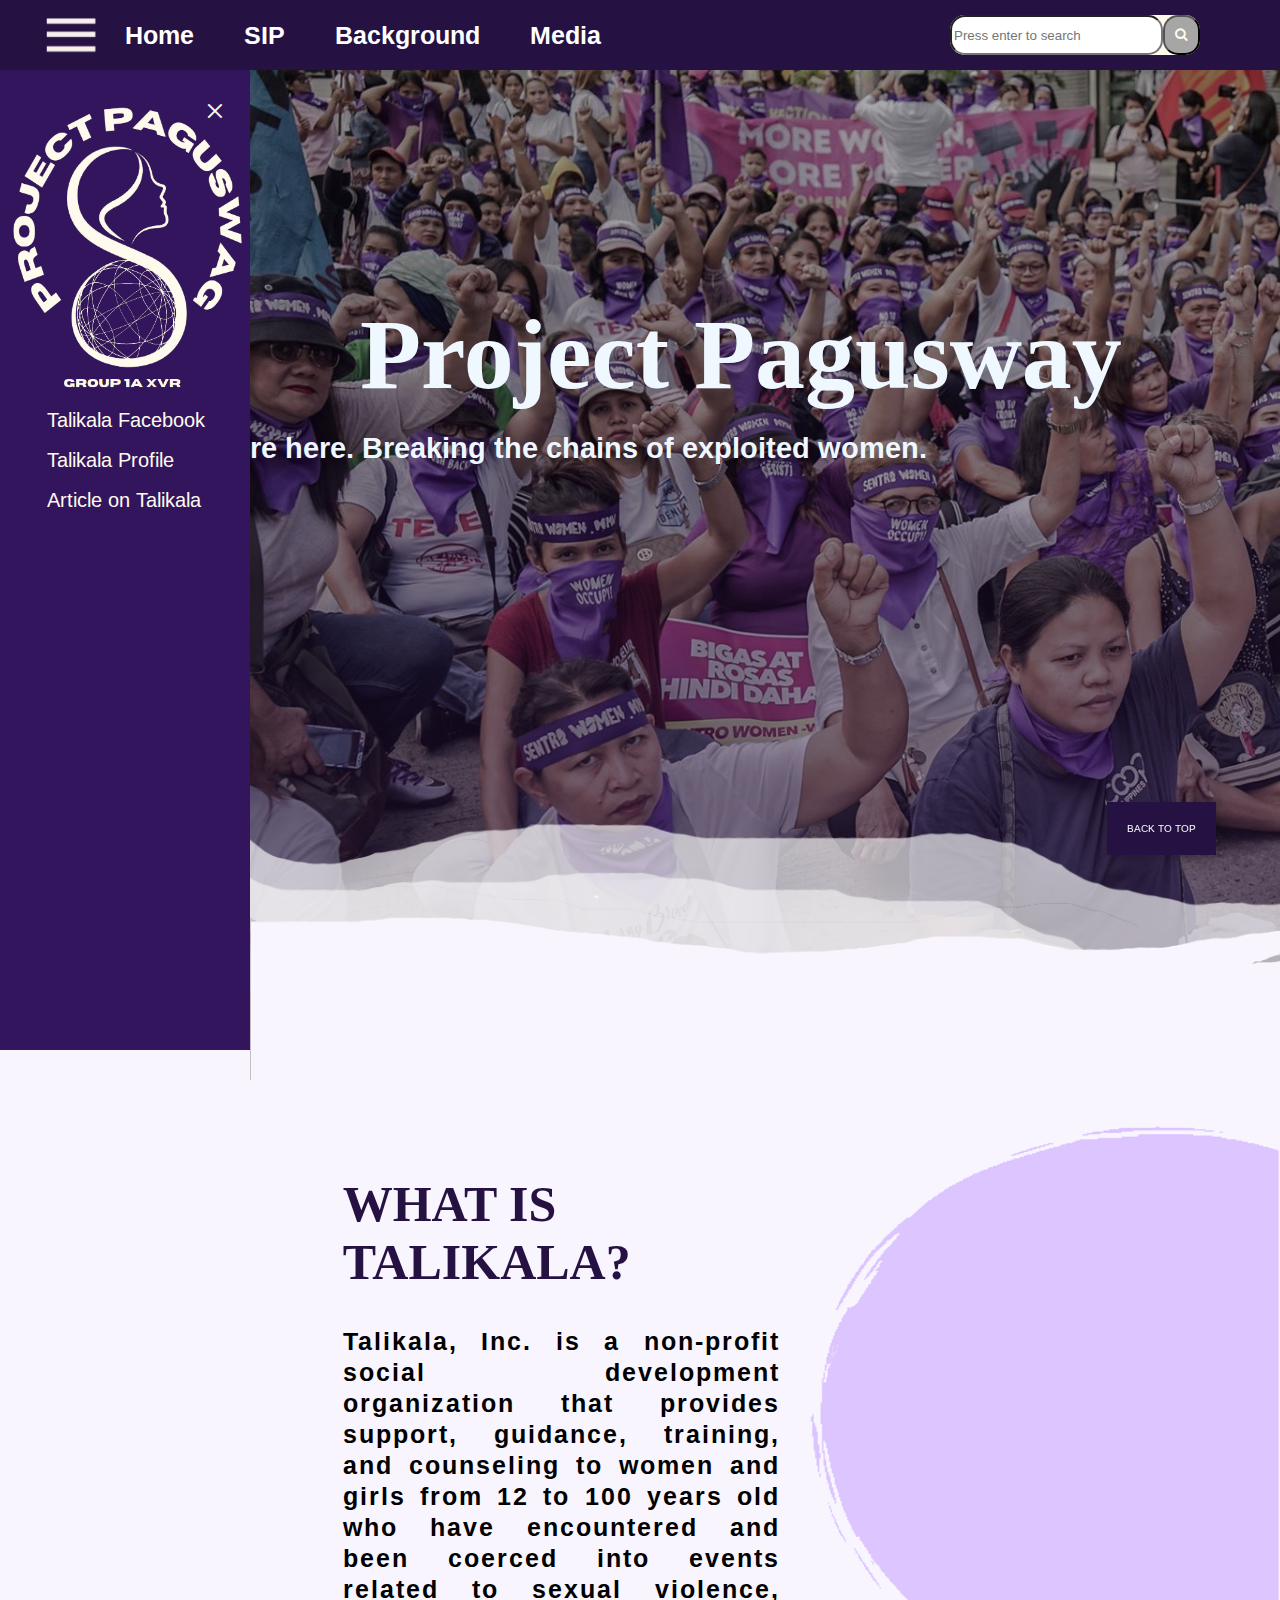
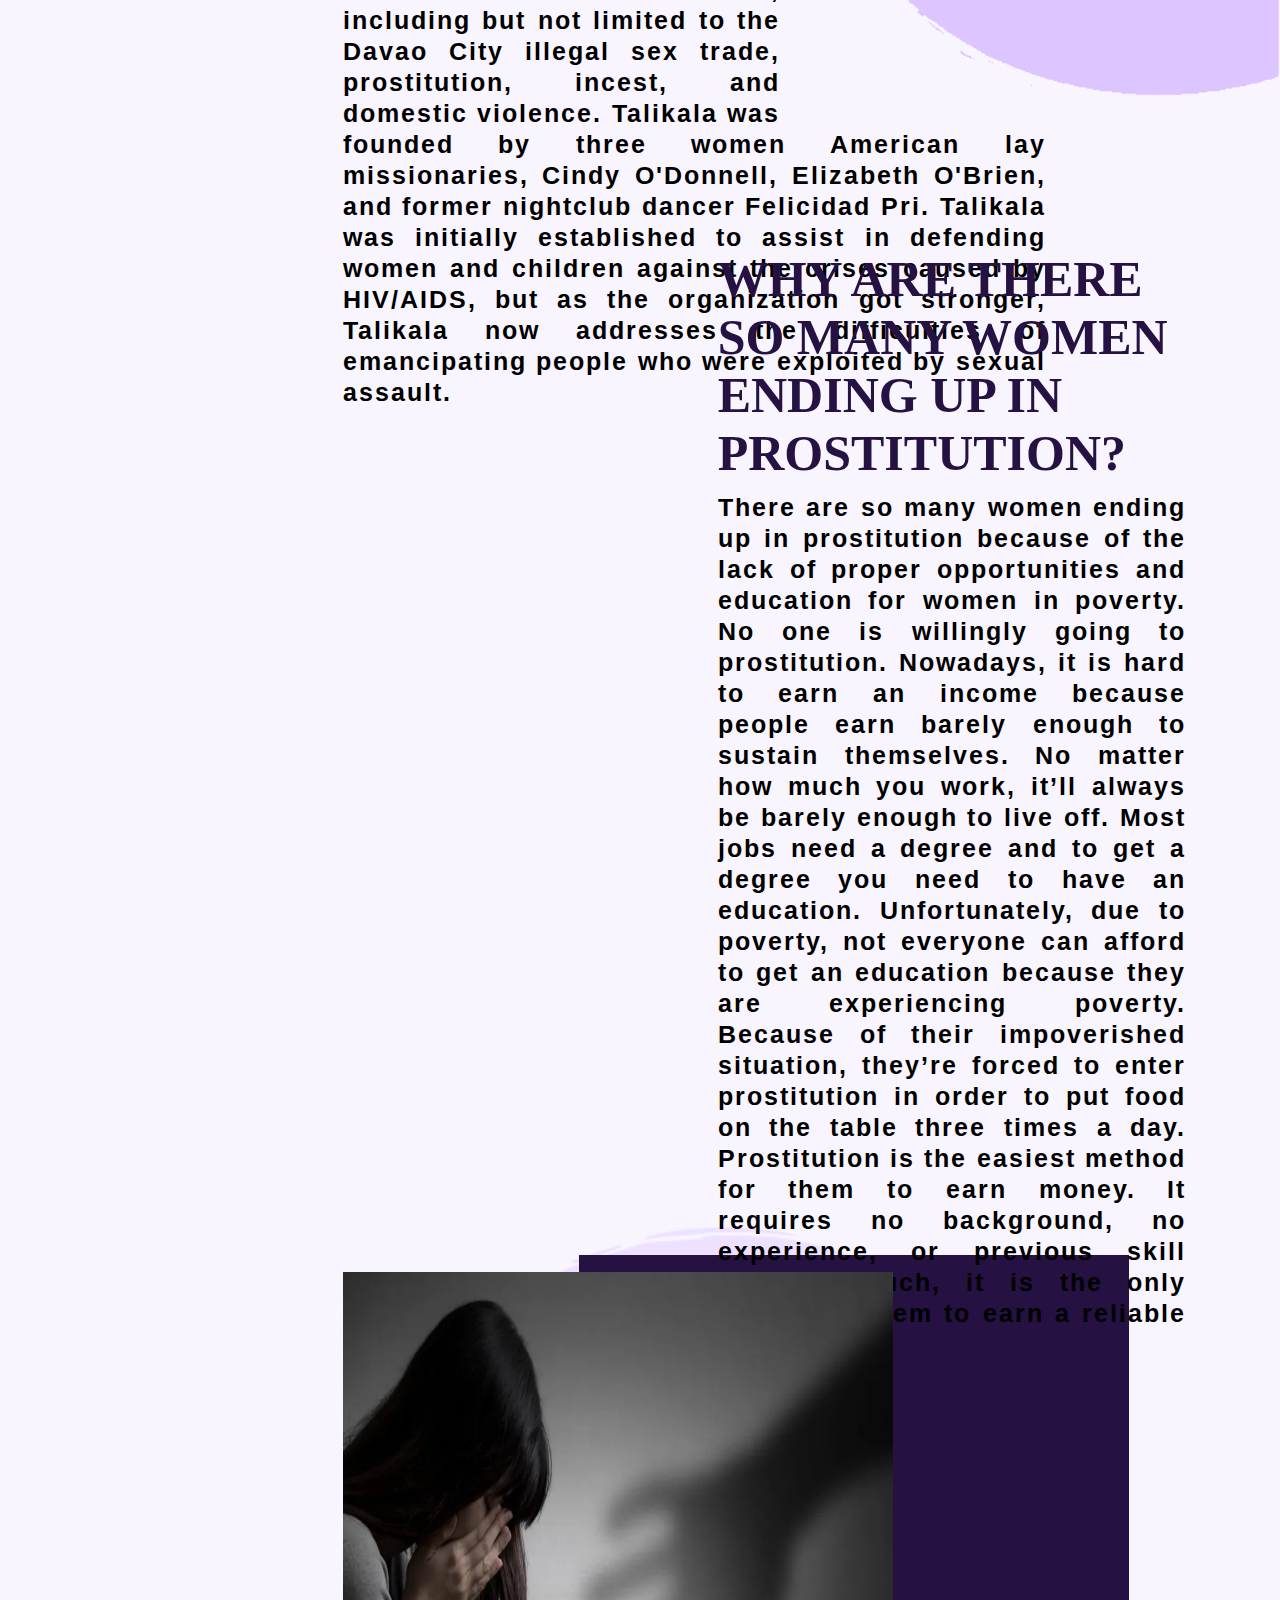
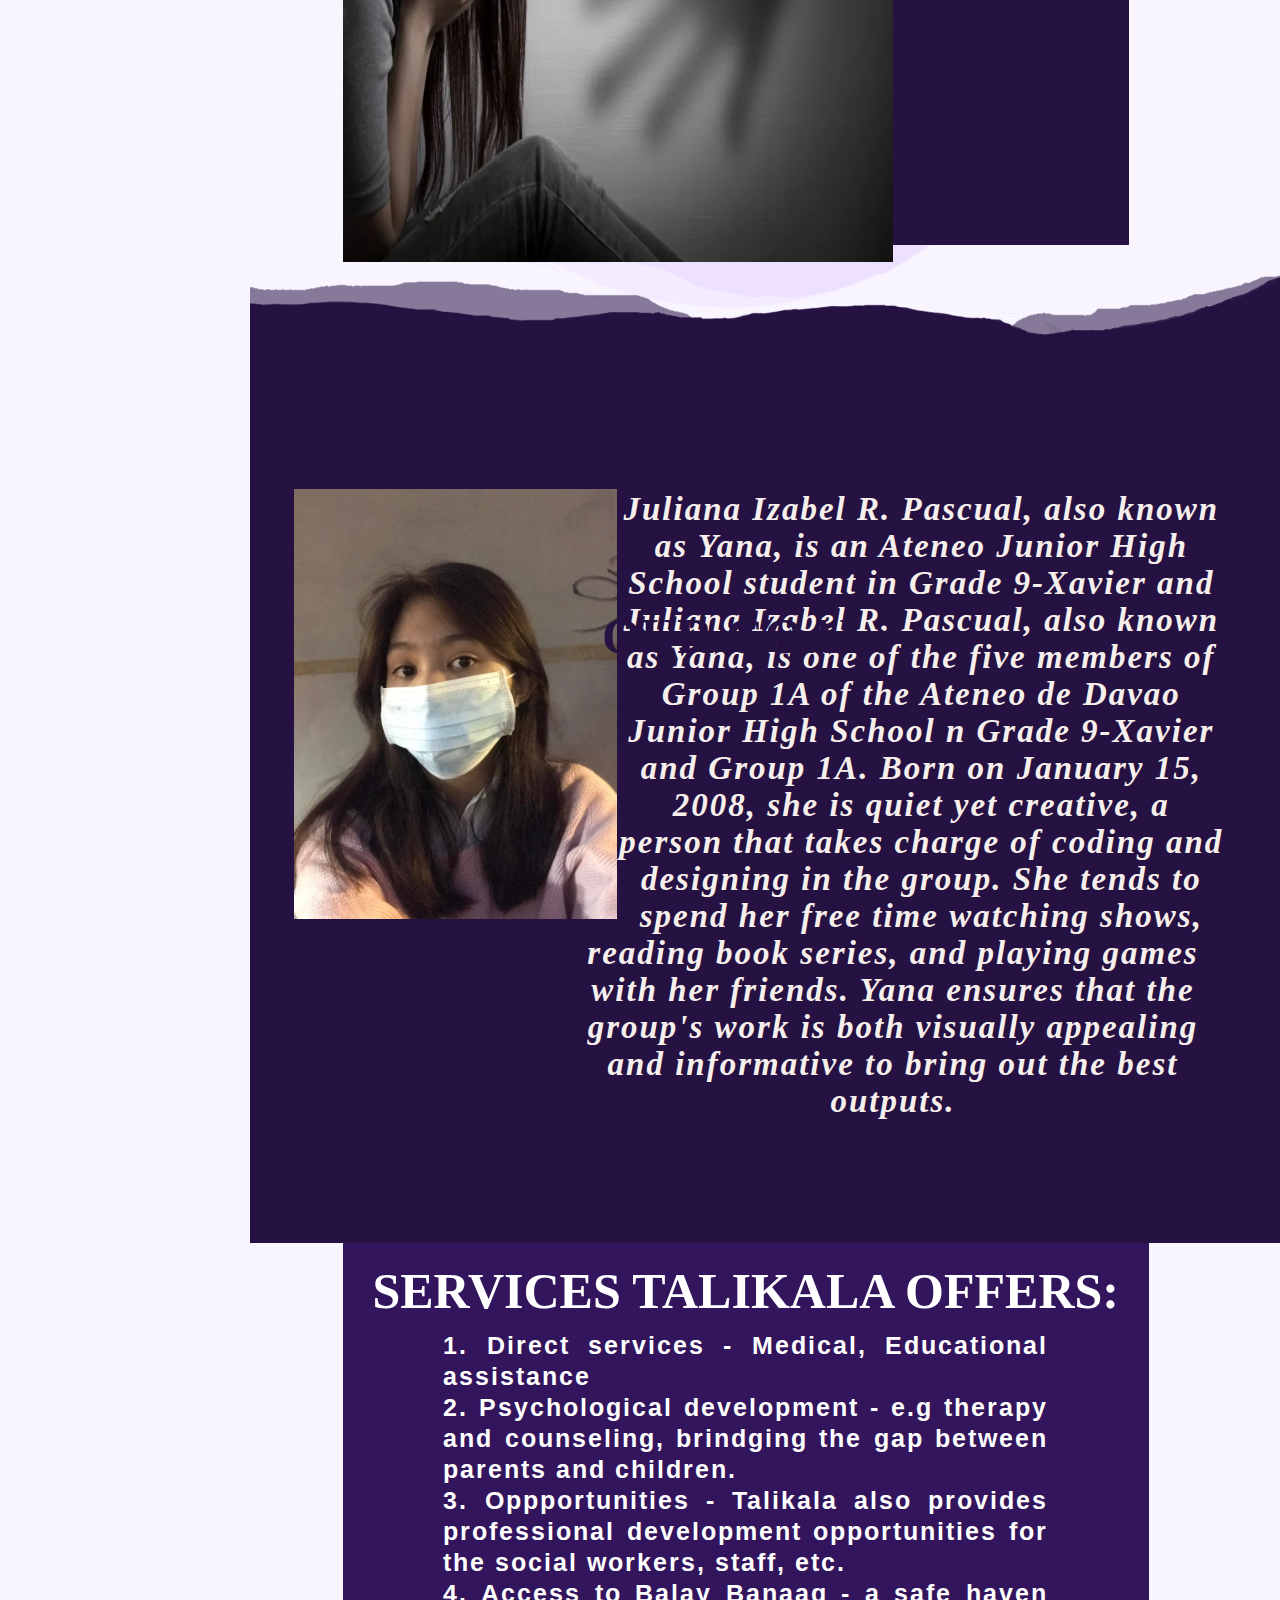
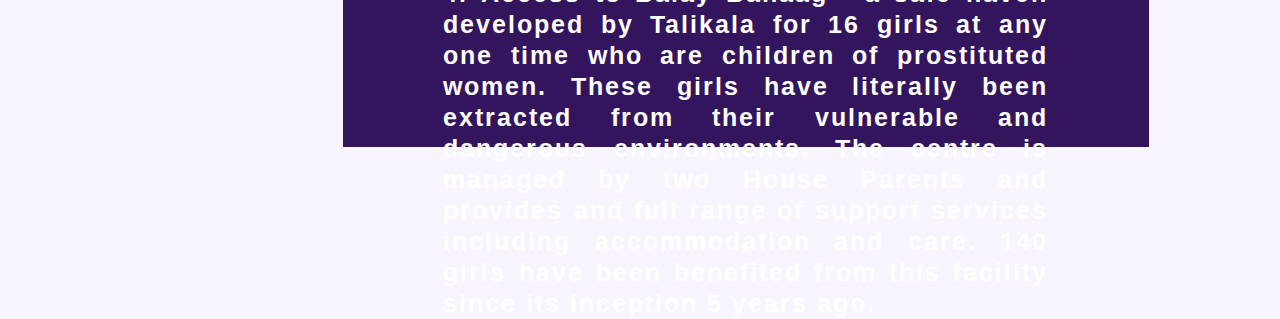
==== index.html @ cec4d1b7 "Add files via upload" ====
<html>
<head>
<title> INSTITUTION HOME PAGE - Pascual</title>
<link href="https://fonts.cdnfonts.com/css/league-spartan" rel="stylesheet">
<link href='https://fonts.googleapis.com/css?family=Arimo' rel='stylesheet'>
<link rel="stylesheet" href="https://cdnjs.cloudflare.com/ajax/libs/font-awesome/4.7.0/css/font-awesome.min.css">
<link href="mainstyles.css" rel="stylesheet">   
<style>
    #paperrip{
        width:100%;
        margin-top:110%;
        margin-bottom:-10px;
    }

    div#designers{
        position:relative;
        align-items:center;
        background-color:#251142;
        border-style:solid;
        border-color:#251142;
        padding-bottom: 50px;
        padding-top: 50px;
        background-size:100%;
        margin-bottom:-5%;
    }
    
    p#designers{
        position:relative;
        font-family:'League Spartan';
        font-size: 33;	
        color:#F6EFEC;
        text-align:center;
        font-style:italic;
        top:-20px;
        margin-left:30%;
        padding-left:0px;
        margin-bottom:50px;
        margin-top:100px;
        width:65%;
    }
    
    span#lightpink{
        color:#FFDBE2;
        font-weight: bold;
    }
    
    a#designers{
        color:#FFDBE2;
        font-weight: bold;
    }
    
    #leftthree{
    float:left;
    height:430px;
    margin-top:100px;
    margin-left:4%;
    }
    
    </style>
    
</head>
<body class = "index">
    <meta name="viewport" content="width=device-width, initial-scale=1.0"> 
    <div class ="BTP">
        <a href="#intbg" id = "btptext">BACK TO TOP</a>
    </div>

    <div class = "header">
        <a href = "index.html" class = "title"><class="icons"/> Home</a>
		<a href = "sip.html" class = "title"><class="icons"/> SIP</a>
		<a href = "background.html" class = "title"><class="icons"/> Background</a>
		<a href = "media.html" class = "title"><class="icons"/> Media</a>
       <div id = "search">
        <form name="f1" action="" onSubmit="if(this.t1.value!=null && this.t1.value!='') findString(this.t1.value);return false">
    		<input type="text" name=t1 value="" size=20 placeholder="Press enter to search">
            <button type = "submit">
                <i class="fa fa-search"></i>
            </button>
        </form>
       </div>
       <img src = "navicon.png" class = "toggler"/>
    </div>
    <div class = "sidebar is-opened">
        <span class = "closeSidebarButton">&times;</span>
        <img src = "logo.png" class = "logo">
        <a href="#">Talikala Facebook</a>
        <a href="#">Talikala Profile</a>
        <a href="#">Article on Talikala</a>
    </div>
    <div class = "main">
        <img src = "intbg.png"  id = "intbg">
            <div id = "headbigtext">
                <H1>Project Pagusway</H1>
            </div>
            <div id = "headsubtext">
                <H3>We're here. Breaking the chains of exploited women.</H3>
            </div>
    <h1 class = "centext">
        <img src = "circle.png" class = "circle1">

    <span id = "whatis">
          WHAT IS TALIKALA?
    </span>
    <p class = "censubtext">
        <p id = "whatistext">
            Talikala, Inc. is a non-profit social development organization that provides support, guidance, training, and counseling to women and girls from 12 to 100 years old who have encountered and been coerced into events related to sexual violence, including but not limited to the Davao City illegal sex trade, prostitution, incest, and domestic violence. Talikala was founded by three women American lay missionaries, Cindy O'Donnell, Elizabeth O'Brien, and former nightclub dancer Felicidad Pri. Talikala was initially established to assist in defending women and children against the crises caused by HIV/AIDS, but as the organization got stronger, Talikala now addresses the difficulties of emancipating people who were exploited by sexual assault.
    </p>
        </p>
    <h1 class = "centext">
        <span id ="whyis">
            WHY ARE THERE SO MANY WOMEN ENDING UP IN PROSTITUTION?</span>
    <p class = "censubtext">
        <p id = "whyistext">
            There are so many women ending up in prostitution because of the lack of proper opportunities and education for women in poverty. No one is willingly going to prostitution. Nowadays, it is hard to earn an income because people earn barely enough to sustain themselves. No matter how much you work, it’ll always be barely enough to live off. Most jobs need a degree and to get a degree you need to have an education. Unfortunately, due to poverty, not everyone can afford to get an education because they are experiencing poverty. Because of their impoverished situation, they’re forced to enter prostitution in order to put food on the table three times a day. Prostitution is the easiest method for them to earn money. It requires no background, no experience, or previous skill sets, as such, it is the only option for them to earn a reliable living.
        </p>
        </p>
        <img src = "oppression.png" id = "oppression"/>
<div id = "imggroup">
<img src = "rectangle.png" id = "rectangle"/>
     <img src = "circle2.png" class = "circle2">   
    </div>
    <div class = "ourgoalcontainer">
        <div class = "ourgoaltitle">OUR GOAL:</div>
        <p id = "ourgoaltext">
            There are so many women ending up in prostitution because of the lack of proper opportunities and education for women in poverty. No one is willingly going to prostitution. Nowadays, it is hard to earn an income because people earn barely enough to sustain themselves. No matter how much you work, it’ll always be barely enough to live off. Most jobs need a degree and to get a degree you need to have an education. Unfortunately, due to poverty, not everyone can afford to get an education because they are experiencing poverty. Because of their impoverished situation, they’re forced to enter prostitution in order to put food on the table three times a day. Prostitution is the easiest method for them to earn money. It requires no background, no experience, or previous skill sets, as such, it is the only option for them to earn a reliable living.
            </p>
        </div>
    <img src = "quotestart.png.png" class = "quote1">
    <img src = "quoteend.png" class = "quote2">
    <div class = "servicecontainer">
        <div class = "servicetitle">SERVICES TALIKALA OFFERS:</div>
        <p id = "servicetext">
            1. Direct services - Medical, Educational assistance<br>
            2. Psychological development - e.g therapy and counseling, brindging the gap between parents and children.<br>
            3.  Oppportunities - Talikala also provides professional development opportunities for the social workers, staff, etc.<br>
            4. Access to Balay Banaag - a safe haven developed by Talikala for 16 girls at any one time who are children of prostituted women. These girls have literally been extracted from their vulnerable and dangerous environments. The centre is managed by two House Parents and provides and full range of support services including accommodation and care. 140 girls have been benefited from this facility since its inception 5 years ago.<br>
            
                        </p>
        </div>
</h1>
</h1>
    <img src = "designer.png" id = "paperrip">
    <div id = "designers">
        &nbsp;&nbsp;<img src = "yana.jpg" id="leftthree" height ="430"/>
        <br/><br/>
        <p id = "designers">
            Juliana Izabel R. Pascual, also known as Yana, is an Ateneo Junior High School student in Grade 9-Xavier and Juliana Izabel R. Pascual, also known as Yana, is one of the five members of Group 1A of the Ateneo de Davao Junior High School n Grade 9-Xavier and Group 1A. Born on January 15, 2008, she is quiet yet creative, a person that takes charge of coding and designing in the group. She tends to spend her free time watching shows, reading book series, and playing games with her friends. Yana ensures that the group's work is both visually appealing and informative to bring out the best outputs. 
        </div> </p>
    </div>  

    <script>
        var TRange=null;
    function findString (str) {
     if (parseInt(navigator.appVersion)<4) return;
     var strFound;
     if (window.find) {
    
      strFound=self.find(str);
      if (strFound && self.getSelection && !self.getSelection().anchorNode) {
       strFound=self.find(str)
      }
      if (!strFound) {
       strFound=self.find(str,0,1)
       while (self.find(str,0,1)) continue
      }
     }
     else if (navigator.appName.indexOf("Microsoft")!=-1) {
    
    
      if (TRange!=null) {
       TRange.collapse(false)
       strFound=TRange.findText(str)
       if (strFound) TRange.select()
      }
      if (TRange==null || strFound==0) {
       TRange=self.document.body.createTextRange()
       strFound=TRange.findText(str)
       if (strFound) TRange.select()
      }
    }
    }
    
    const $toggler = document.querySelector(".toggler");
    const $sidebar = document.querySelector(".sidebar");
    const $main = document.querySelector(".main");
    const $closeSidebarButton = document.querySelector(".closeSidebarButton");
    
    $closeSidebarButton.addEventListener("click", () => {
      $sidebar.classList.remove("is-opened");
    });
    
    $toggler.addEventListener("click", () => {
      $sidebar.classList.toggle("is-opened");
    });
    </script> 
  </body>
</html>
---- mainstyles.css ----
html {
    scroll-behavior: smooth;
  }
body{
    margin: 0;
    padding: 0;
    background-color:#F8F5FF;
    font-size: 0.625rem; 
}
.main{
	max-width:100%;
}
.header{
    z-index: 3;
    position: fixed;
    background: #251142;
    padding: 1.25rem;
    width: calc(100% - 0%);
    top: 0;
    height: 1.875rem;
}
a.title:hover{
  color:#DDC5FF;
}
#search{
    display:flex;
    align-items:right;
    justify-content:center;
    float:right;
    margin-right:6.25rem;
    margin-top:-0.3125rem;
}
form{
    background-color:#FFFAEE;
    width:15.625rem;
    height:2.5rem;
    display:flex;
    border-radius:15px;
}
form input{
    flex: 1;
    border-radius:15px;
        outline:none;
}
form button {
    background:#A6A6A6;
    padding:0.625rem;
    outline:none;
    color:#FFFAEE;
    letter-spacing:1px;
    cursor:pointer;
    border-radius: 15px;
}
.BTP {
    background-color: #251142;
    color: #fff;
    font-family: Open Sans;
    padding: 1.25rem;
    position: fixed;
    bottom: 5%;
    right: 5%;
    z-index: 100;
    box-shadow: rgba(0, 0, 0, 0.24) 0px 3px 8px;
    scroll-behavior: 'smooth'
}
a#btptext{
    color:#fff; 
    text-decoration:none;
    font-family:'arimo';
} 
a.title{
	float:left;
	color:#fff; 
	word-spacing:5px;
	text-decoration:none;
	padding:0.3125rem;
	margin: -5px -60px 10px 100px;
    font-size:25px;
    font-weight:800;
    font-family:'arimo';
}
.sidebar {
  position:fixed;
  height:100%;
  background:#33155D;
  padding-top:9.375rem;
  top:0;
  left:0;
  z-index:2;
  transition:0.5s;
  width:0px;
  overflow:hidden;
}

.sidebar a {
  font-size:20px;
  padding: 8px 8px 8px 32px;
  text-decoration:none;
  color:#FFFAEE;
  display:block;
  transition:0.3s;
  font-family:'Arimo';
  margin-left:0.9375rem;
}
.logo{
  height:18.75rem;
  width:18.75rem;
  margin-left:-1.6875rem;
  margin-top:-3.125rem;
}
.sidebar a:hover{
  background-color:#251142;
}
.sidebar .closeSidebarButton{
  position:absolute;
  top:0;
  right:1.5625rem;
  font-size:36px;
  margin-left:3.125rem;
  margin-top:5.625rem;
  color:#FFFAEE;
  cursor:pointer;
}
.sidebar.is-opened{
  width:15.625rem;
}
.toggler{
  position:fixed;
  z-index:5;
  width:3.125rem;
  size:3.125rem;
  margin-left:-31.25rem;
  margin-top:-0.625rem;
}
.sidebar.is-opened + .main{
  margin-left:15.625rem;
  transition: all .5s;

}
#intbg{
    width:100%;
    min-width:1920px;
    height:1080px;
  }
  #headbigtext{
    display:inline-block;
      position:relative;
      bottom: 53.125rem;
      left:6.875rem;
      color:white;
      font-weight:800;
      font-size:50px;
      font-family:'League Spartan';
      color:#EFF7FF;
  }
  #headsubtext{
    display:inline-block;
      position:relative;
      bottom: 48.75rem;
      margin-left:-50.85rem;
      color:white;
      font-weight:800;
      font-size:25px;
      font-family:'Arimo';
      color:#EFF7FF;
  }
  span#pagetitle{
    font-family: 'League Spartan';
    font-size:40px
    }
  .circle1{
    width:500px;
    height:600px;
    float:right;
    margin-top:-8%;
  }
    h1.centext{
        position:relative;
        margin-bottom:-18%;  
        margin-left: 9%;
        margin-top:-15%;
        float:left; 
        height:50rem;
    }
    span{
      font-family:'League Spartan';
      font-size: 50px;	
      color:#251142;
    }
    p#whatis{
        bottom:18.75rem;
        float:right;
        
    }
    #circle1{
      margin-left:25.5%;
      margin-top:-10%;
    }
    p{
        top:0.625rem;
        width:75%;
        position:relative;
        font-family:'Arimo';
        font-size: 25px;	
        color:#000000;
        font-weight:bold;
        text-align:justify;
        letter-spacing: 2px 
        
    }
    #oppression{
        position:relative;
        width:34.375rem;
        height:36.875rem;
        float:left;
        margin-right:-5%;
        margin-top:-11%;
        }
    #rectangle{
        width:34.375rem;
        height:36.875rem;
        float:left;
        margin-left:-30%;
        margin-right:-5%;
        margin-top:-13.5%;
        z-index:-1;
    }
    #imggroup{
      margin-right:5%
    }
    span#whyis{
      width:50%;
      display:block;
      margin-top:23%;
      margin-right:10%;
      margin-left:5%;
      float:right;
    }
    p#whyistext{
      margin-top:0%;
      width:50%;
      margin-right:10%;
      margin-left:5%;
      float:right;
    }
    .circle2{
        position:relative;
        display:block;
        width:50rem;
        height:80rem;
        height:43.75rem;
        bottom:40rem;
        right:0%;
        z-index:-2;
    }
    
 .ourgoalcontainer{
    position:relative;
    top:-50%;
    background-color:#D6D6D6;
    width:86%;
    height:60%;
    padding-bottom:50px;
    margin:0%
 }
 .ourgoaltitle{
 padding: 2.1875rem 0.625rem 0.625rem 0.625rem;
 position:relative;
 color:#251142;
 font-size:50px;
 z-index:3;
 text-align:center;
 width:auto;
 top:0.625rem;
 font-family:'League Spartan';
}
p#ourgoaltext{
    text-align:center;
    margin:0 auto 0 auto;
}
.servicecontainer{
  position:relative;
  top:-50%;
  background-color:#33155D;
  width:86%;
  height:60%;
  padding-bottom:50px;
  margin:0%
}
.servicetitle{
padding: 2.1875rem 0.625rem 0.625rem 0.625rem;
position:relative;
color:white;
font-size:50px;
z-index:3;
text-align:center;
width:auto;
top:0.625rem;
font-family:'League Spartan';
}
p#servicetext{
  margin:0 auto 0 auto;
  color:white;
}
.quote1{
    position:relative;
    bottom:122%;
    right:2.5%;
    height:7.5rem;
    width:7.5rem;
}
.quote2{
    position:relative;
    left:75%;
    bottom:60%;   
    height:7.5rem;
    width:7.5rem;

}
p#significancetext { 
margin-left:5%;
width:80%;
margin-top:-2%;
}
span#significance{
  margin-left:5%;
  margin-bottom:20%;
}
#left{
  float:left;
  margin-left:5%;
  margin-top:5%;
  width:25%;
}
p#lefttext{
  margin-top:0.5%;
  width:145%;
}
#right{
  float:right;
  width:25%;
  margin-top:5%;
}
p#righttext{
  margin-top:0.5%;
  margin-left:-115%;
  width:145%;
}
span#righttitle{
  margin-left:-45%;
}
span#siptitle{
  margin-bottom:5%;
  text-align:center;
  display:block;
  width:80%;
  margin-top:8%;
  margin-left:4%;
  margin-right:0%;
  font-size:60px;
}
hr{
  position:relative;
  margin-top:30%;
  margin-bottom:5%;
  width:85%;
  height:5px;
  background-color:#251142
}
.methodologycontainer{
  background-color:#EDE1FF;
  height:auto;
  padding-left:8%;
  padding-right:8%;
  padding-top:30px;
  padding-bottom:50px;
  margin-bottom:6%
}
table, th{
  border: 4px solid black;
  margin: 40px auto;
  width:100%;
  border-collapse:collapse;
}
tr{
  vertical-align: top;
}
th{
  padding:70px;
  padding-top:50px;
  line-height:40px;
  width: 590px;
  padding-bottom:50px;
}
#dvtext{
  width:100%;
}
#ivtext{
  width:100%;
}
span#vtitles{
 font-size:40;
}
#cvtext{
  width:100%;
}
ul{
display:list-item;
list-style-type:circle;
top:0.625rem;
width:100%;
position:relative;
font-family:'Arimo';
font-size: 25px;	
color:#000000;
font-weight:bold;
 text-align:justify;
letter-spacing: 2px 
}
table#treatments{
  width:83%;
}
span#treatmentstitle{
  margin-left:12%;
}
span#sutitles{
  font-size:40;
}
th#SU{
padding:40px;
}
p#csu, #esu1, #esu2 {
width:100%;
vertical-align:top
}
span#nortitle{
  line-height:50px;
}
#nor{
  vertical-align:middle;
}
p#nortext{
font-size:40px;  
margin-left:15%;
}
.mobcontainer{
  background-color:#D6D6D6;
  height:auto;
  padding-left:8%;
  padding-right:8%;
  padding-top:75px;
  padding-bottom:50px;
  margin-bottom:2%
}
span#mobtitles{
  font-size:40px;
  margin-bottom:0%;
}
p#mobtext{
  margin-bottom:7%;
  margin-top:-0%;
  width:100%;
}
span#meqntitle{
  margin-left:8%;
}
table#meqn{
  width:83%;  
}
tr#meqntitles{
  font-family:'League Spartan';
  font-size: 40px;	
  color:#251142;
}
th#qn:nth-child(2)  {
white-space: nowrap;
}
p#col2{
margin-top:-10%;
width:100%;
text-align:center;
}
p#meqntext{
margin-top:-13%;
width:100%;
text-align:center;
}
th#c2{
padding-top:70px;
padding-left:30px;
padding-right:30px;
}
video{
  display: block;
  margin-top:-12%;
  margin-left: auto;
  margin-right: auto;
  width: 50%;
  border-radius: 50px;}
#galleryleft{
  float:left;
  margin-left:9%;
  margin-right:3%;
  width:400px;
  height:600px;
  margin-top:5%;
  border-image: url('border.png')  41 41 41 stretch stretch;
  border-style: inset;
  border-width: 60px;
}
#galleryright{
  float:right;
  margin-right:9%;
  margin-left:5%;
  width:400px;
  height:600px;
  border-color:white;
  border-style:solid;
  border-width:6px;
  margin-top:5%;
  border-radius:40px;
  border-image: url('border.png')  41 41 41 stretch stretch;
  border-style: inset;
  border-width: 60px;
}
#lefttexts{
  margin-top:0%;
  width:100%;
float:left;
}
#righttexts{
  margin-top:0%;
  width:100%;
  margin-left:25%;
  float:right;
}
h2#imgtitlesleft{
  color:#33155D;
  font-family:'Arimo';
  font-size:40px;
  letter-spacing:2px;
  margin-top:15%;
  margin-bottom:-18%
}
h4#imgtitlesright0{
  margin-left: 52%;
  margin-top: 15%;
  width: 15%;
}
h4{
  color:#33155D;
  font-family:'Arimo';
  font-size:40px;
  letter-spacing:2px;
}
p#imgtexts{
  color:#33155D;
  font-style:italic;
  font-weight:400;
  width:80%;
  margin-top:20%;
}
p#imgtextsright{
  color:#33155D;
  font-style:italic;
  font-weight:400;
  width:45%;
  left:20%;
  margin-top:0%;
  margin-right:10%;
}
h4#imgtitlesright1{
  margin-left: 30%;
  margin-top: 15%;
  width: 45%;
}
h4#imgtitlesright2{
  margin-left: 35%;
  margin-top: 15%;
  width: 45%;
}
hr#background1{
  position:relative;
  margin-top:5%;
  margin-bottom:5%;
  width:90%;
  height:5px;
  background-color:#251142
}
blockquote{
  margin-bottom:-0%
}
.maincontainer{
  background-color:#D6D6D6;
  height:auto;
  padding-left:8%;
  padding-right:8%;
  padding-top:30px;
  padding-bottom:50px;
  margin-bottom:6%;
}
table, th{
  border: 4px solid black;
  margin: 40px auto;
  width:100%;
  border-collapse:collapse;
}
tr{
  vertical-align: top;
}
th{
  padding:70px;
  padding-top:50px;
  line-height:40px;
  width: 590px;
  padding-bottom:50px;
}
#dvtext{
  width:100%;
}
#ivtext{
  width:100%;
}
span#vtitles{
 font-size:40;
}
#cvtext{
  width:100%;
}
ul{
display:list-item;
list-style-type:circle;
top:0.625rem;
width:100%;
position:relative;
font-family:'Arimo';
font-size: 25px;	
color:#000000;
font-weight:bold;
 text-align:justify;
letter-spacing: 2px 
}
table#treatments{
  width:83%;
}
span#treatmentstitle{
  margin-left:12%;
}
span#sutitles{
  font-size:40;
}
th#SU{
padding:40px;
}
p#csu, #esu1, #esu2 {
width:100%;
vertical-align:top
}
span#nortitle{
  line-height:50px;
}
#nor{
  vertical-align:middle;
}
p#nortext{
font-size:40px;  
margin-left:15%;
}
.mobcontainer{
  background-color:#D6D6D6;
  height:auto;
  padding-left:8%;
  padding-right:8%;
  padding-top:75px;
  padding-bottom:50px;
  margin-bottom:2%
}
span#mobtitles{
  font-size:40px;
  margin-bottom:0%;
}
p#mobtext{
  margin-bottom:7%;
  margin-top:-0%;
  width:100%;
}
span#meqntitle{
  margin-left:8%;
}
table#meqn{
  width:83%;  
}
tr#meqntitles{
  font-family:'League Spartan';
  font-size: 40px;	
  color:#251142;
}
th#qn:nth-child(2)  {
white-space: nowrap;
}
p#col2{
margin-top:-10%;
width:100%;
text-align:center;
}
p#meqntext{
margin-top:-13%;
width:100%;
text-align:center;
}
th#c2{
padding-top:70px;
padding-left:30px;
padding-right:30px;
}
th.cell{
width:100px;
}
th.cellimg1{
padding:0px;
height:100%;
width:35%;
background-image:url("AWOLT1.png");
background-repeat:no-repeat;
background-size:cover
}
th.cellimg2{
  padding:0px;
  height:100%;
  width:35%;
  background-image:url("AWOLT2.png");
  background-repeat:no-repeat;
  background-size:cover
  }
th.cellimg3{
  padding:0px;
  height:100%;
  width:35%;
  background-image:url("AWOLT3.png");
  background-repeat:no-repeat;
  background-size:cover
  }
p#containeralign{
  margin: 0px;
  width: 100%;
  margin:0px 0px 0px 0px;
}
h5{
margin-bottom:20px;
}
#bglefttext{
  margin-top:0%;
  width:100%;
float:left;
}
h2#titlesleft{
  color:#251142;
  font-family:'Arimo';
  font-size:36px;
  margin-top:7%;
  width:90%;
  margin-bottom:-17%
}
p#backgroundtext{
  color:#33155D;
  font-weight:400;
  font-size:22px;
  width:85%;
  margin-top:17.7%;
  opacity:0.8
}
#imgleft{
  float:left;
  margin-left:14%;
  margin-right:5%;
  width:500px;
  height:550px;
  margin-top:5%;
  border-radius:25px;
}
hr#bghr{
  position:relative;
  width:7%;
  height:2px;
  margin-top: 2%;
  margin-left:-6%;
  left: 0.1%;
}
#bgrighttext{
  margin-top:0%;
  width:100%;
float:left;
}
h2#titlesright{
  color:#251142;
  font-family:'Arimo';
  font-size:36px;
  margin-top:9%;
  margin-bottom:-17%;
  margin-left:13.6%
}
p#backgroundtextright{
  color:black;
  font-weight:400;
  font-size:21px;
  width:85%;
  margin-top:17.7%;
  opacity:0.8;
  margin-left:13.6%
}
#imgright{
  float:right;
  margin-right:14%;
  margin-left:5%;
  width:500px;
  height:550px;
  margin-top:5%;
  border-radius:25px;
}
hr#bghright{
  position:relative;
  width:7%;
  height:2px;
  margin-top: 2%;
  margin-left:-6%;
  left: 0.1%;
}
#further{
  background-color:#DBDBDB;
  width:100%;
  height:340%;
  padding-top:250px;
  margin-top:0%;
}
span#howfurther{
  display:block;
  font-size:45px;
  text-align:center;
  width:70%;
  margin-left:auto;
  margin-right:auto;
  padding-bottom:30px;

}
p#furthertext{
  padding-top:0px;
  display:block;
  text-align:center;
  width:65%;
  margin-left:auto;
  margin-right:auto;
  padding-bottom:60px;
  color:#251142;
  font-weight:400;
  font-size:18px;
   opacity:0.8;
}
img#imgfurther{
  float:left;
  margin-left:14%;
  margin-right:5%;
  width:500px;
  height:530px;
  margin-top:5%;
  border-radius:25px;
}
img#imgfurtherbot{
  float:left;
  margin-left:14%;
  margin-right:5%;
  width:500px;
  height:500px;
  margin-top:5%;
  border-radius:25px;
}
img#imgfurtherright{
  float:right;
  margin-right:14%;
  margin-left:5%;
  width:500;
  height:500;
  margin-top:5%;
  border-radius:25px;
}
p#furthertext2{
  color:black;
  font-weight:400;
  font-size:18px;
  width:71%;
  margin-top:17.7%;
  opacity:0.8;
  margin-left:13.6%
}
#furtherrip{
  width:100%;
  margin-bottom:-5%;
  margin-top:10%;
}
div#between{
  width:100%;
  height:13%;
  background-color:#6C5192;
  margin-top:-7%;
}
#vd{
  width:100%;
  background-color:#DDD0EF;
  height:300%;
  padding-top:7%;
}
span#vdtitle{
  margin-left:30%;
  font-size:58px;
}
div.imgtop{
  width: 25%;
  background-color: white;
  box-shadow: 0 4px 8px 0 rgba(0, 0, 0, 0.2), 0 6px 20px 0 rgba(0, 0, 0, 0.19);
  margin-bottom: 90px;
  padding-bottom:2%;
  margin-left:22%;
  border-radius:25px;
  float:left;
  margin-top:10%;
  margin-bottom: 10%;

}
div.vdtexttop{
  text-align:center;
  padding: 50px 20px;
}
img#vdtop{
  width:100%;
  height:18.5%;
  border-radius:25px;

}
p#vdtext{
  margin-left:auto;
  margin-right:auto;
  text-align:center;
}
div.imgtopright{
  width: 25%;
  background-color: white;
  box-shadow: 0 4px 8px 0 rgba(0, 0, 0, 0.2), 0 6px 20px 0 rgba(0, 0, 0, 0.19);
  margin-bottom: 10%;
  padding-bottom:2%;
  margin-right:25%;
  margin-top:10%;
  border-radius:25px;
  float:right;
}
div.imgbottom{
  width: 20%;
  background-color: white;
  box-shadow: 0 4px 8px 0 rgba(0, 0, 0, 0.2), 0 6px 20px 0 rgba(0, 0, 0, 0.19);
  margin-bottom: 10%;
  padding-bottom:2%;
  margin-left:7.5%;
  margin-right:-6.5%;
  margin-top:-4%;
  border-radius:25px;
  float:left;
}
img#vdbottom{
  width:100%;
  height:9.3%;
  border-radius:25px;
}
div.imgbottomright{
  width: 20%;
  background-color: white;
  box-shadow: 0 4px 8px 0 rgba(0, 0, 0, 0.2), 0 6px 20px 0 rgba(0, 0, 0, 0.19);
  margin-bottom: 10%;
  padding-bottom:2%;
  margin-left:8%;
  margin-right:.5%;
  margin-top:-4%;
  border-radius:25px;
  float:left;
}
hr#mediahr{
  margin-top:9%;
}
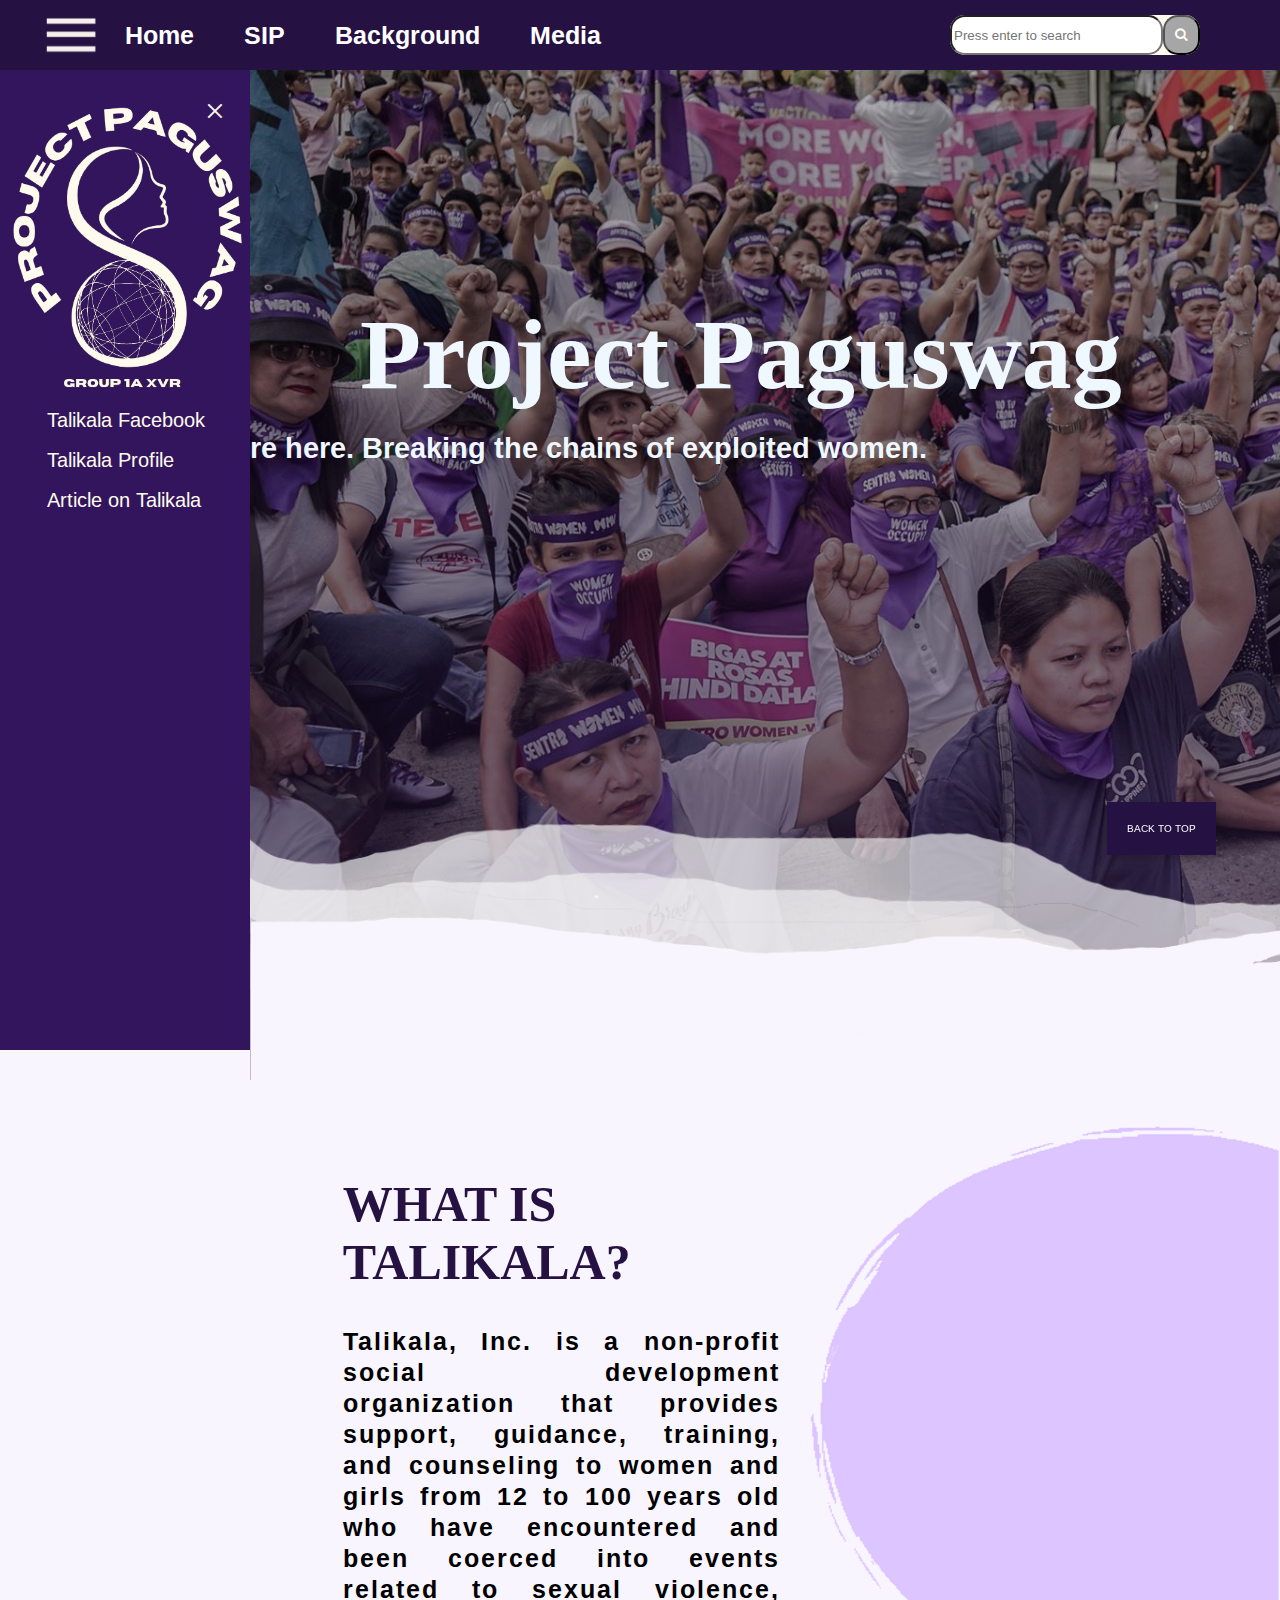
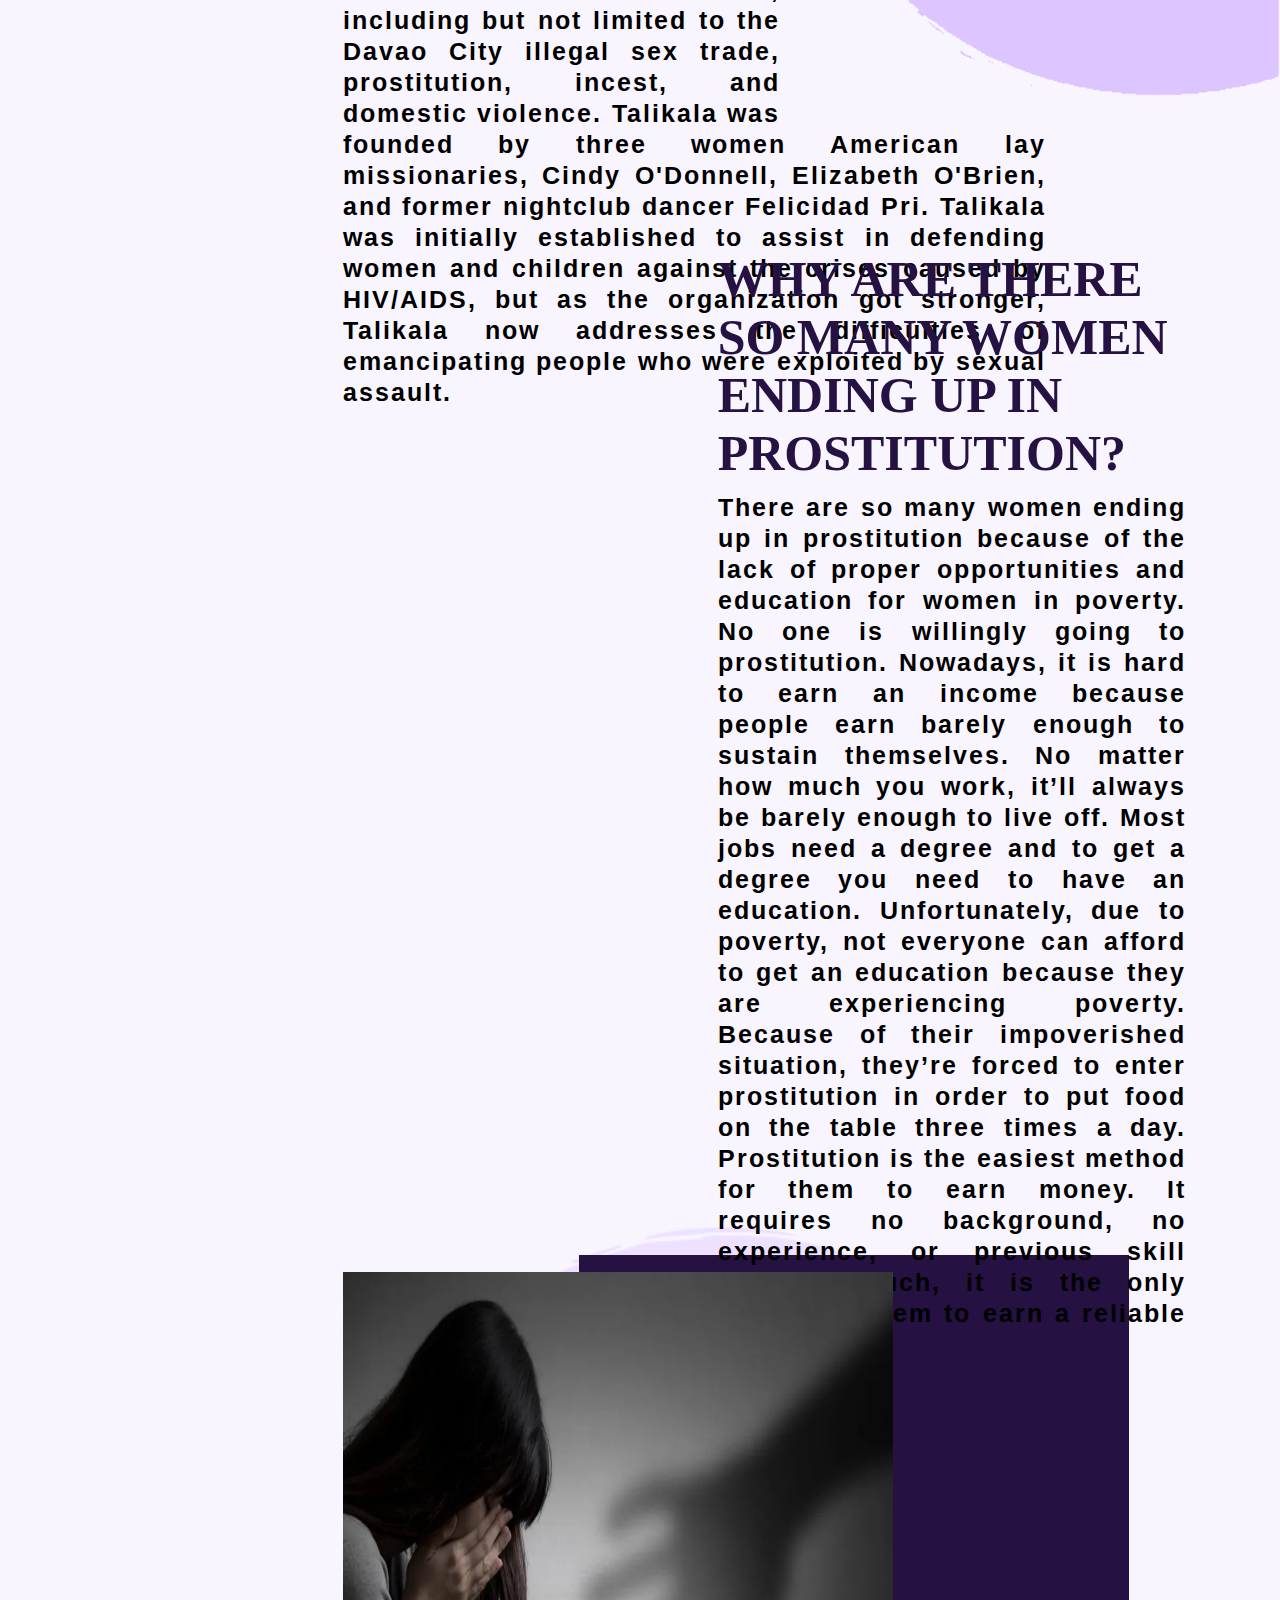
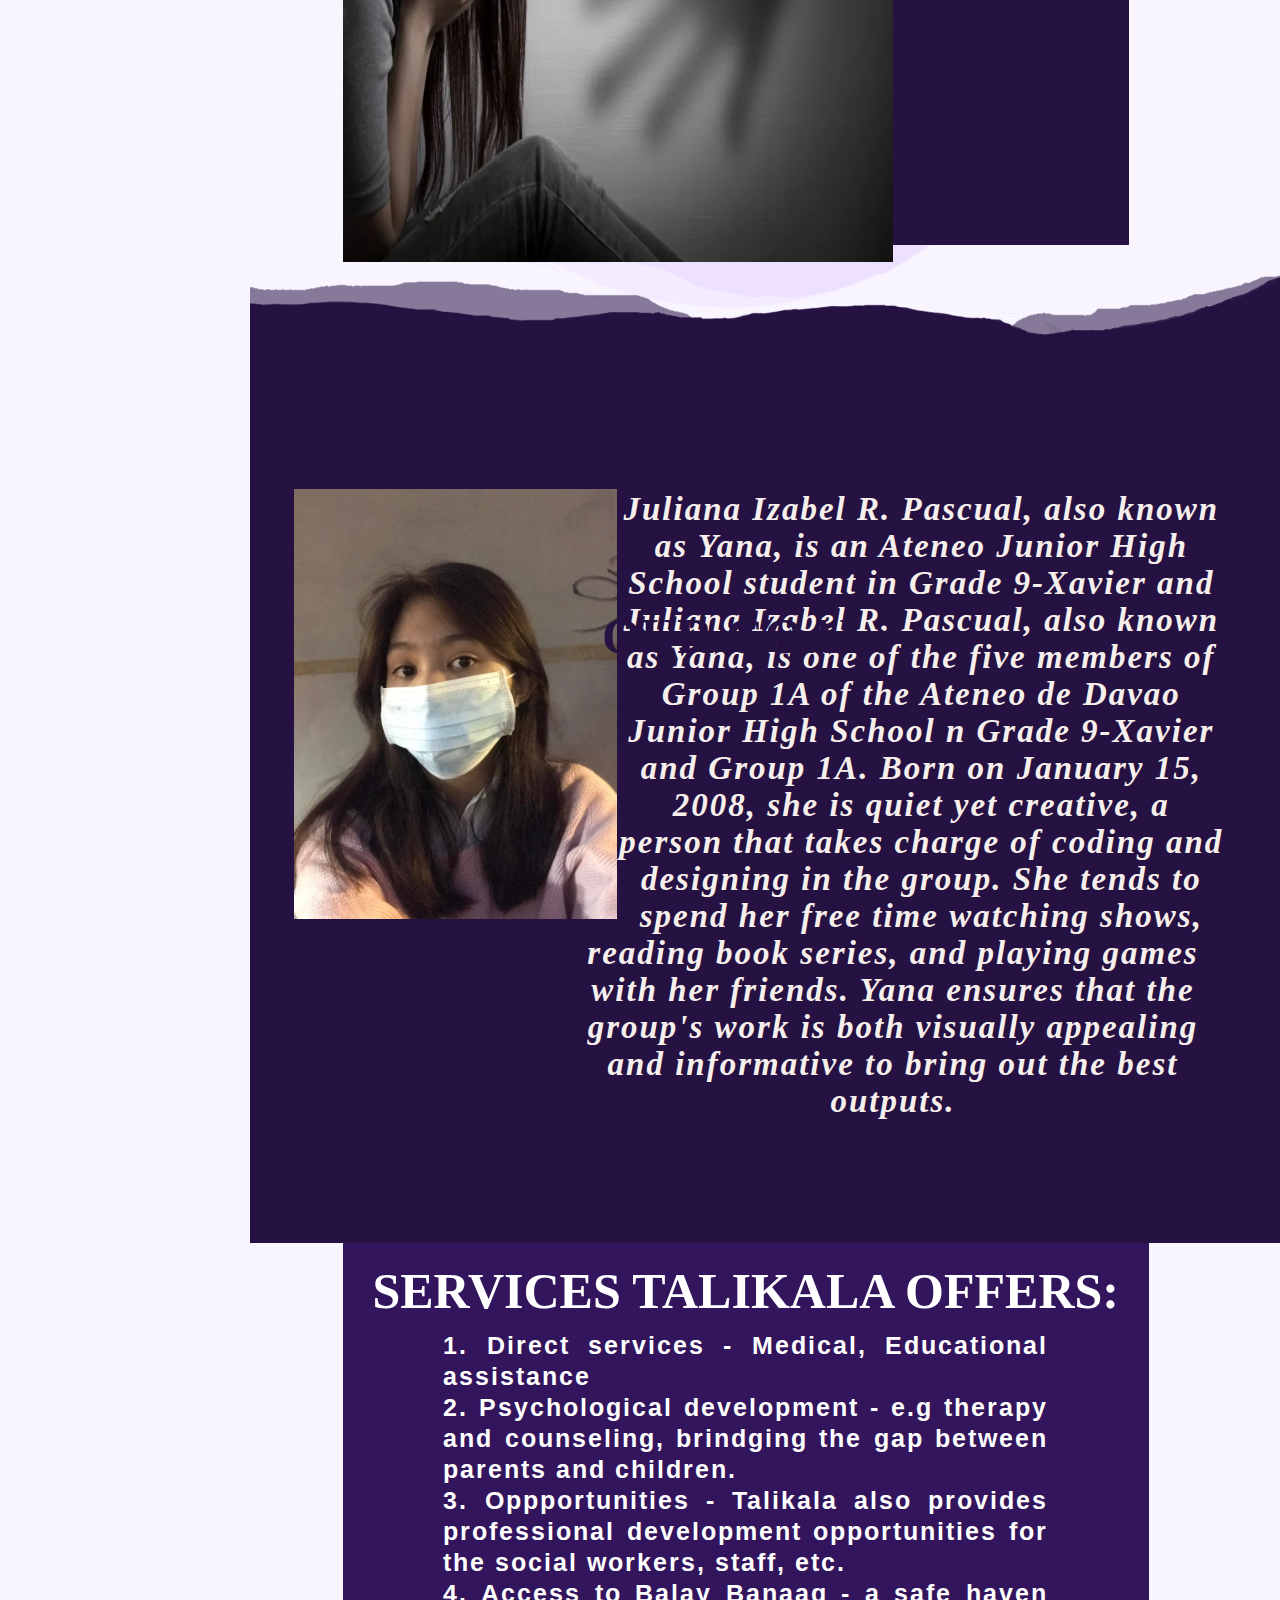
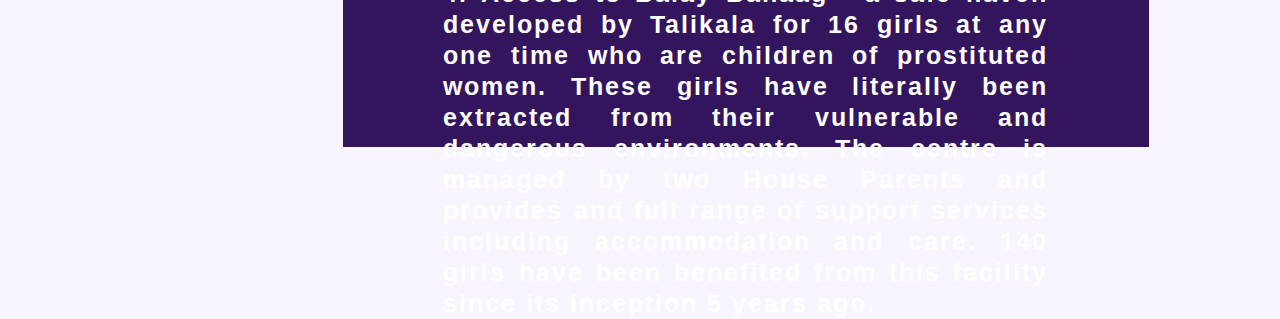
==== commit 09fa976f: "Update index.html" ====
--- a/index.html
+++ b/index.html
@@ -90,7 +90,7 @@
     <div class = "main">
         <img src = "intbg.png"  id = "intbg">
             <div id = "headbigtext">
-                <H1>Project Pagusway</H1>
+                <H1>Project Paguswag</H1>
             </div>
             <div id = "headsubtext">
                 <H3>We're here. Breaking the chains of exploited women.</H3>
@@ -194,4 +194,4 @@
     });
     </script> 
   </body>
-</html>+</html>
